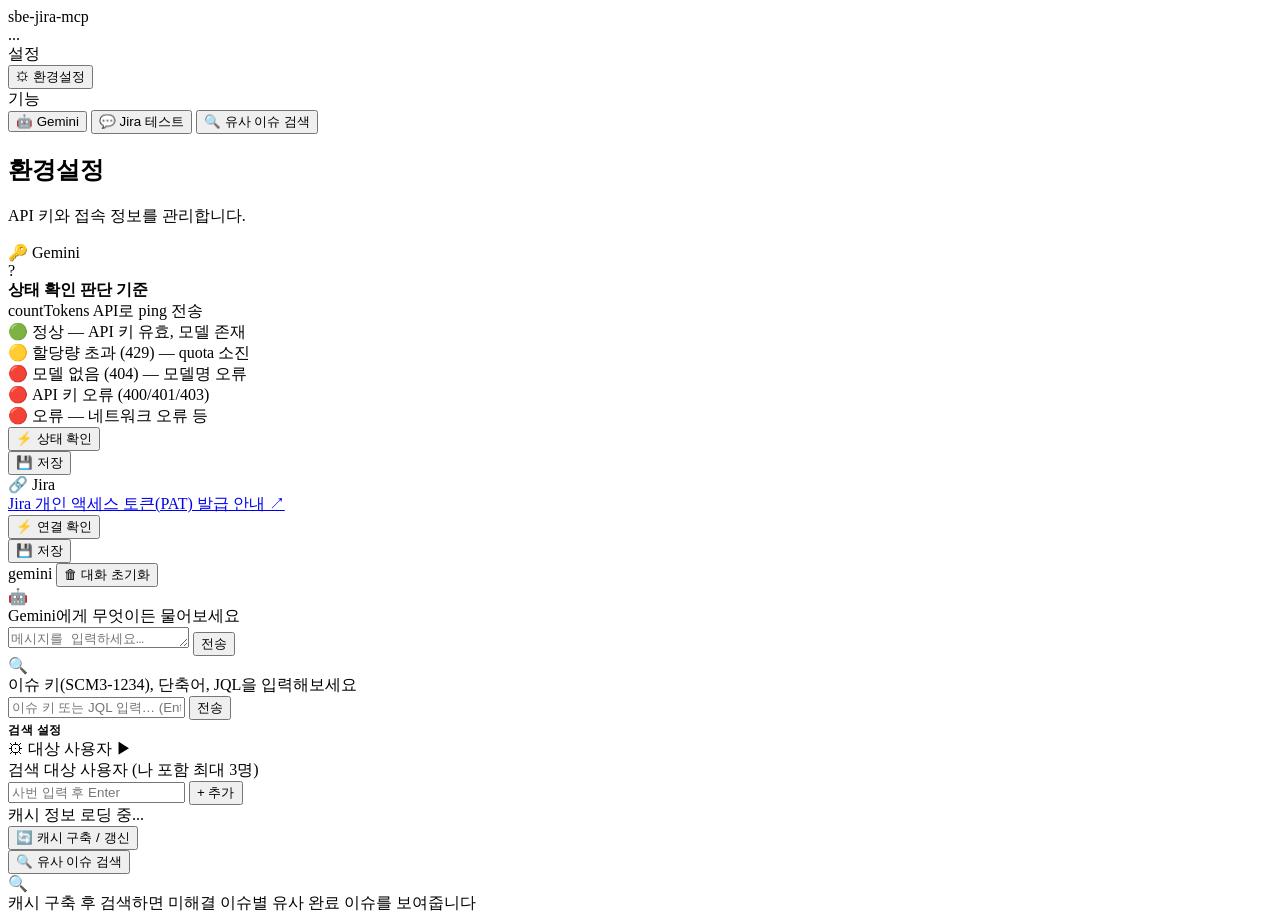
==== ui/index.html @ a71625b6 "fix: update incorrect Jira token issuance URL" ====
<!DOCTYPE html>
<html lang="ko">
<head>
<meta charset="UTF-8">
<meta name="viewport" content="width=device-width, initial-scale=1.0">
<title>sbe-jira-mcp</title>
<link rel="stylesheet" href="/style.css">
<script>
const FIELDS = __FIELDS_JSON__;
const SHORTCUTS = __SHORTCUTS_JSON__;
</script>
</head>
<body>
<div class="app">

  <!-- 사이드바 -->
  <nav class="sidebar">
    <div class="sidebar-brand">
      <div class="brand-name">sbe-jira-mcp</div>
      <div class="proj-badge" id="proj-badge">...</div>
    </div>
    <div class="sidebar-nav">
      <div class="nav-section-label">설정</div>
      <button class="nav-item" data-page="settings" onclick="switchPage('settings', this)">⚙ 환경설정</button>
      <div class="nav-section-label">기능</div>
      <button class="nav-item" data-page="gemini" onclick="switchPage('gemini', this)">🤖 Gemini</button>
      <button class="nav-item" data-page="chat" onclick="switchPage('chat', this)">💬 Jira 테스트</button>
      <button class="nav-item" data-page="similar" onclick="switchPage('similar', this)">🔍 유사 이슈 검색</button>
    </div>
  </nav>

  <!-- 컨텐츠 영역 -->
  <main class="content">

    <!-- 환경설정 페이지 -->
    <div id="page-settings" class="page settings-page">
      <div class="page-header">
        <h2>환경설정</h2>
        <p>API 키와 접속 정보를 관리합니다.</p>
      </div>

      <div class="settings-body">
        <div class="card">
          <div class="card-title">🔑 Gemini</div>
          <div id="gemini-fields-inline"></div>
          <div class="check-row">
            <div class="tooltip-wrap">
              <span class="help-icon">?</span>
              <div class="tooltip-box">
                <b>상태 확인 판단 기준</b><br>
                countTokens API로 ping 전송<br>
                🟢 정상 — API 키 유효, 모델 존재<br>
                🟡 할당량 초과 (429) — quota 소진<br>
                🔴 모델 없음 (404) — 모델명 오류<br>
                🔴 API 키 오류 (400/401/403)<br>
                🔴 오류 — 네트워크 오류 등
              </div>
            </div>
            <button type="button" class="btn-check" id="gemini-check-btn" onclick="checkGemini()">⚡ 상태 확인</button>
            <div class="gstatus" id="gstatus" style="display:none">
              <span class="gstatus-dot" id="gstatus-dot"></span>
              <span id="gstatus-text"></span>
              <span class="gstatus-meta" id="gstatus-meta"></span>
            </div>
          </div>
          <div class="card-actions">
            <button type="button" class="btn btn-primary" onclick="saveGeminiSettings()">💾 저장</button>
          </div>
        </div>

        <div class="card">
          <div class="card-title">🔗 Jira</div>
          <div id="jira-fields-inline"></div>
          <div class="onboarding-links">
            <a href="https://jira.sinc.co.kr/secure/ViewProfile.jspa" target="_blank">Jira 개인 액세스 토큰(PAT) 발급 안내 ↗</a>
          </div>
          <div class="check-row">
            <button type="button" class="btn-check" id="jira-check-btn" onclick="checkJira()">⚡ 연결 확인</button>
            <div class="gstatus" id="jstatus" style="display:none">
              <span class="gstatus-dot" id="jstatus-dot"></span>
              <span id="jstatus-text"></span>
              <span class="gstatus-meta" id="jstatus-meta"></span>
            </div>
          </div>
          <div class="card-actions">
            <button type="button" class="btn btn-primary" onclick="saveJiraSettings()">💾 저장</button>
          </div>
        </div>
      </div>
    </div>

    <!-- Gemini 채팅 페이지 -->
    <div id="page-gemini" class="page">
      <div class="chat-panel">
        <div class="gemini-header">
          <span id="gemini-model-badge" class="model-badge">gemini</span>
          <button class="btn-check" onclick="clearGeminiChat()">🗑 대화 초기화</button>
        </div>
        <div class="chat-history" id="gemini-history">
          <div class="empty-hint" id="gemini-empty-hint">
            <div class="big">🤖</div>
            <div>Gemini에게 무엇이든 물어보세요</div>
          </div>
        </div>
        <div class="chat-input-area">
          <textarea
            id="gemini-input"
            class="chat-input gemini-textarea"
            placeholder="메시지를 입력하세요… (Enter로 전송, Shift+Enter로 줄바꿈)"
            autocomplete="off"
            rows="1"
          ></textarea>
          <button class="send-btn" id="gemini-send-btn" onclick="sendGemini()">전송</button>
        </div>
      </div>
    </div>

    <!-- Jira 테스트 페이지 -->
    <div id="page-chat" class="page">
      <div class="chat-panel">
        <div class="chips" id="chip-area"></div>
        <div class="chat-history" id="chat-history">
          <div class="empty-hint" id="empty-hint">
            <div class="big">🔍</div>
            <div>이슈 키(SCM3-1234), 단축어, JQL을 입력해보세요</div>
          </div>
        </div>
        <div class="chat-input-area">
          <input
            id="chat-input"
            class="chat-input"
            type="text"
            placeholder="이슈 키 또는 JQL 입력… (Enter로 전송)"
            autocomplete="off"
          >
          <button class="send-btn" id="send-btn" onclick="sendChat()">전송</button>
        </div>
      </div>
    </div>

    <!-- 유사 이슈 페이지 -->
    <div id="page-similar" class="page">
      <div class="similar-panel">
        <div class="collapsible-header" onclick="toggleSimilarSettings()">
          <span style="font-size:12px;font-weight:600;color:var(--text-muted);text-transform:uppercase;letter-spacing:.6px;">검색 설정</span>
          <div class="collapsible-toggle">
            <span>⚙ 대상 사용자</span>
            <span id="similar-settings-arrow" class="toggle-arrow">▶</span>
          </div>
        </div>
        <div class="collapsible-body" id="similar-settings-body">
          <div class="collapsible-inner">
            <div class="user-tag-area">
              <div class="user-tag-label">검색 대상 사용자 (나 포함 최대 3명)</div>
              <div class="user-tags" id="user-tags"></div>
              <div class="user-add-row">
                <input id="user-add-input" class="user-add-input" type="text" placeholder="사번 입력 후 Enter" autocomplete="off">
                <button class="btn-check" onclick="addUser()">+ 추가</button>
              </div>
            </div>
            <div class="cache-status" id="cache-status">캐시 정보 로딩 중...</div>
            <div class="collapsible-actions">
              <button type="button" class="btn btn-secondary" id="build-btn" onclick="buildCache()">🔄 캐시 구축 / 갱신</button>
            </div>
          </div>
        </div>
        <div class="similar-search-row">
          <button class="btn btn-primary" id="similar-search-btn" onclick="searchSimilar()">🔍 유사 이슈 검색</button>
        </div>
        <div class="similar-results" id="similar-results">
          <div class="empty-hint" id="similar-empty-hint">
            <div class="big">🔍</div>
            <div>캐시 구축 후 검색하면 미해결 이슈별 유사 완료 이슈를 보여줍니다</div>
          </div>
        </div>
      </div>
    </div>

  </main>
</div>
<div id="toast"></div>
<script src="/script.js"></script>
</body>
</html>
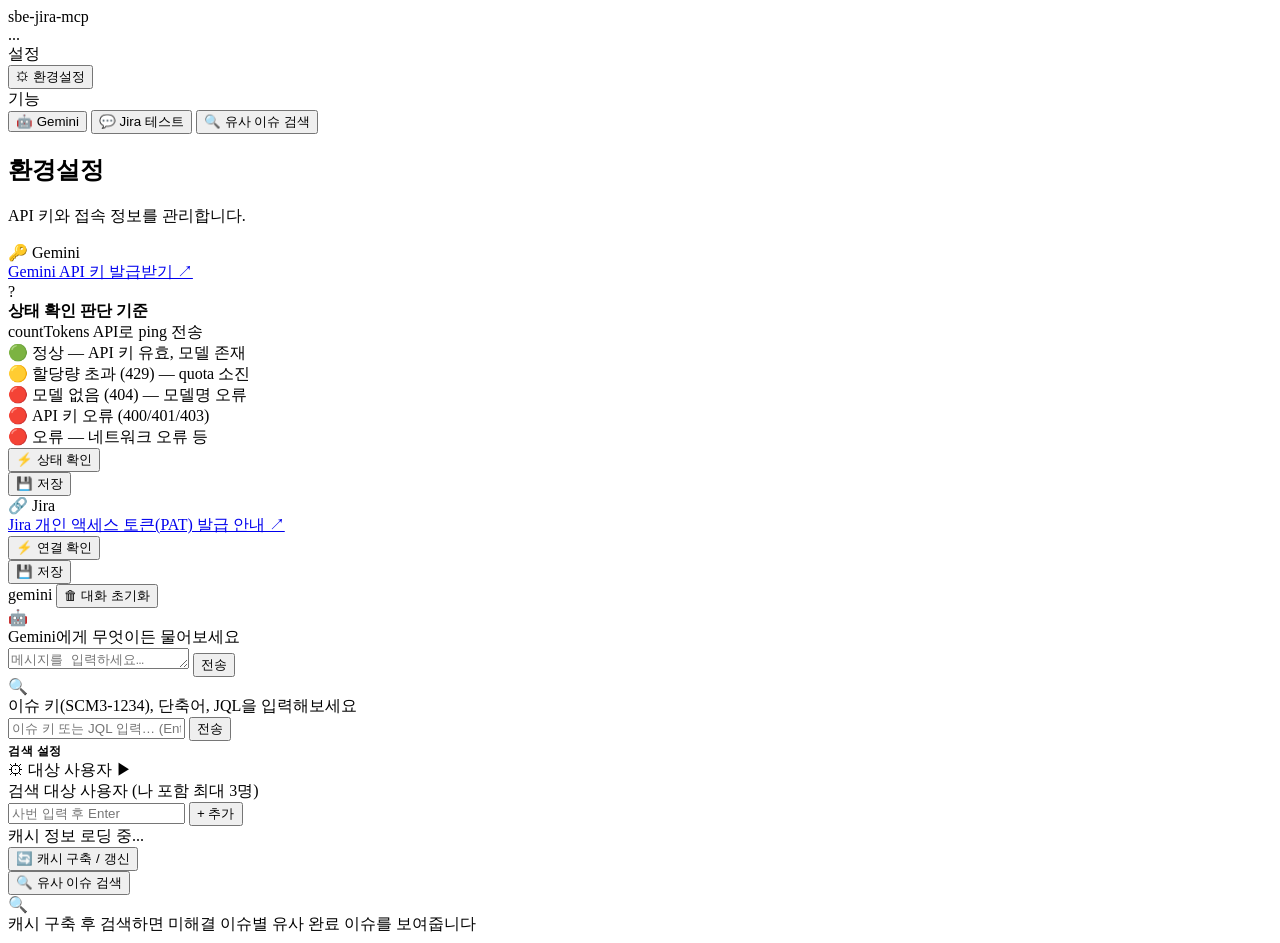
==== commit d061bbc3: "style: move onboarding links to top of cards for better UX" ====
--- a/ui/index.html
+++ b/ui/index.html
@@ -42,6 +42,9 @@
       <div class="settings-body">
         <div class="card">
           <div class="card-title">🔑 Gemini</div>
+          <div class="onboarding-links">
+            <a href="https://aistudio.google.com/app/apikey" target="_blank">Gemini API 키 발급받기 ↗</a>
+          </div>
           <div id="gemini-fields-inline"></div>
           <div class="check-row">
             <div class="tooltip-wrap">
@@ -70,10 +73,10 @@
 
         <div class="card">
           <div class="card-title">🔗 Jira</div>
-          <div id="jira-fields-inline"></div>
           <div class="onboarding-links">
             <a href="https://jira.sinc.co.kr/secure/ViewProfile.jspa" target="_blank">Jira 개인 액세스 토큰(PAT) 발급 안내 ↗</a>
           </div>
+          <div id="jira-fields-inline"></div>
           <div class="check-row">
             <button type="button" class="btn-check" id="jira-check-btn" onclick="checkJira()">⚡ 연결 확인</button>
             <div class="gstatus" id="jstatus" style="display:none">
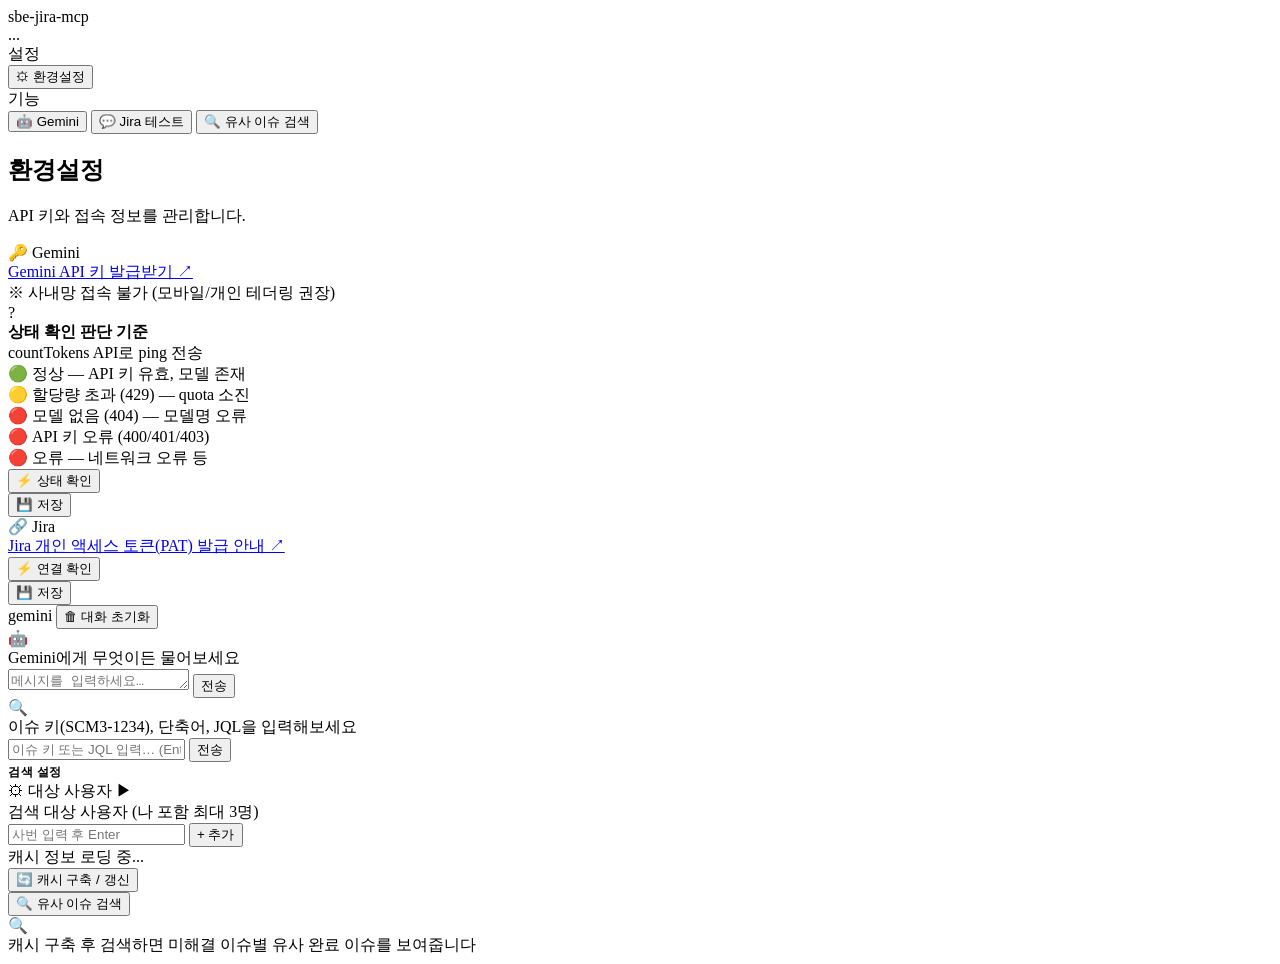
==== commit a155fa36: "docs: add corporate network access guidance for Gemini API link" ====
--- a/ui/index.html
+++ b/ui/index.html
@@ -44,6 +44,7 @@
           <div class="card-title">🔑 Gemini</div>
           <div class="onboarding-links">
             <a href="https://aistudio.google.com/app/apikey" target="_blank">Gemini API 키 발급받기 ↗</a>
+            <div class="guidance-note">※ 사내망 접속 불가 (모바일/개인 테더링 권장)</div>
           </div>
           <div id="gemini-fields-inline"></div>
           <div class="check-row">
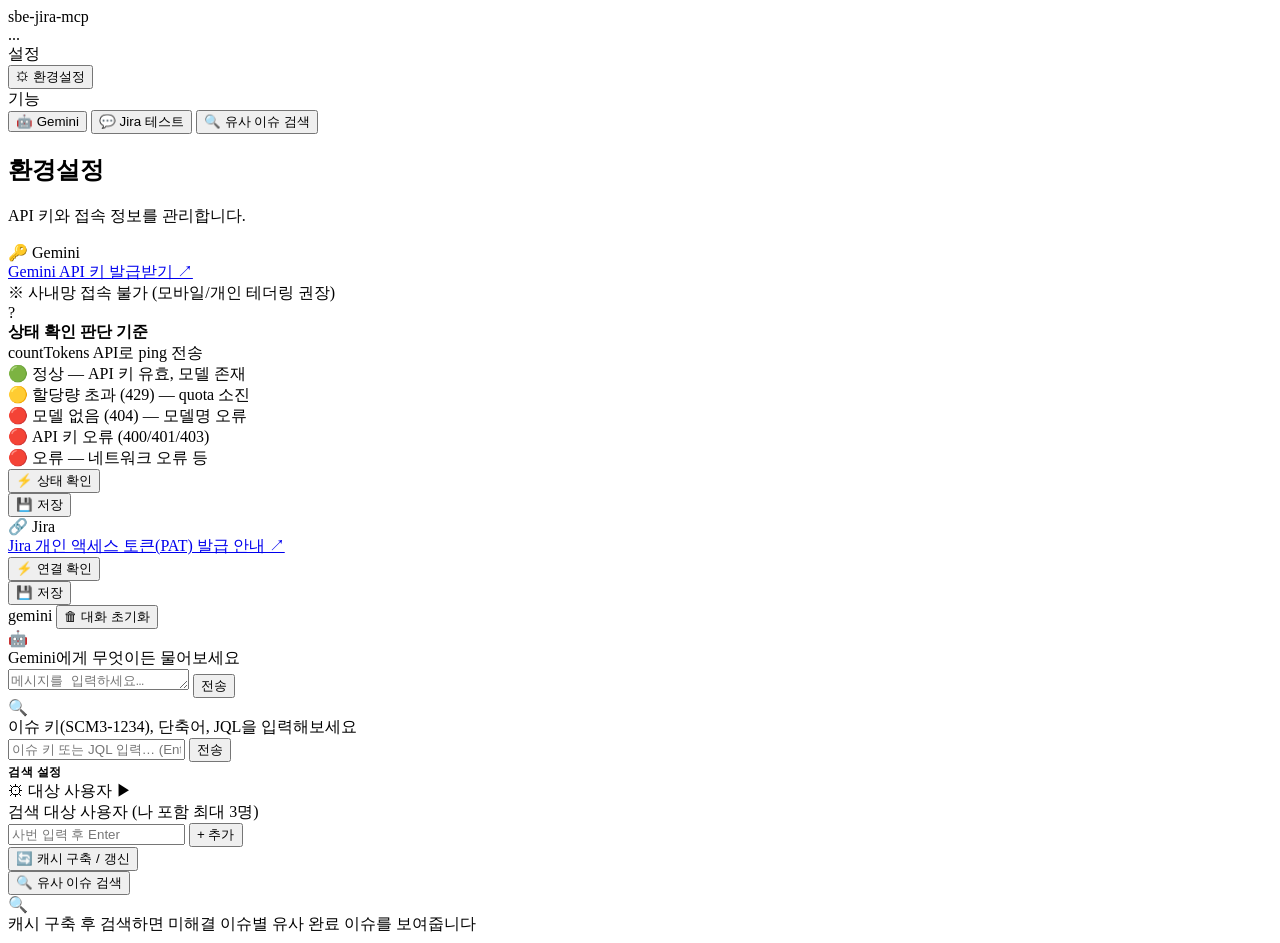
==== commit 2e0e0b8e: "feat: implement embedding cache build progress via SSE (4-A)" ====
--- a/ui/index.html
+++ b/ui/index.html
@@ -162,7 +162,15 @@
                 <button class="btn-check" onclick="addUser()">+ 추가</button>
               </div>
             </div>
-            <div class="cache-status" id="cache-status">캐시 정보 로딩 중...</div>
+            <div id="build-progress-area" style="display:none; margin-bottom: 15px;">
+              <div class="progress-info">
+                <span id="build-msg">준비 중...</span>
+                <span id="build-percent">0%</span>
+              </div>
+              <div class="progress-bar-bg">
+                <div id="build-bar" class="progress-bar-fill" style="width: 0%"></div>
+              </div>
+            </div>
             <div class="collapsible-actions">
               <button type="button" class="btn btn-secondary" id="build-btn" onclick="buildCache()">🔄 캐시 구축 / 갱신</button>
             </div>
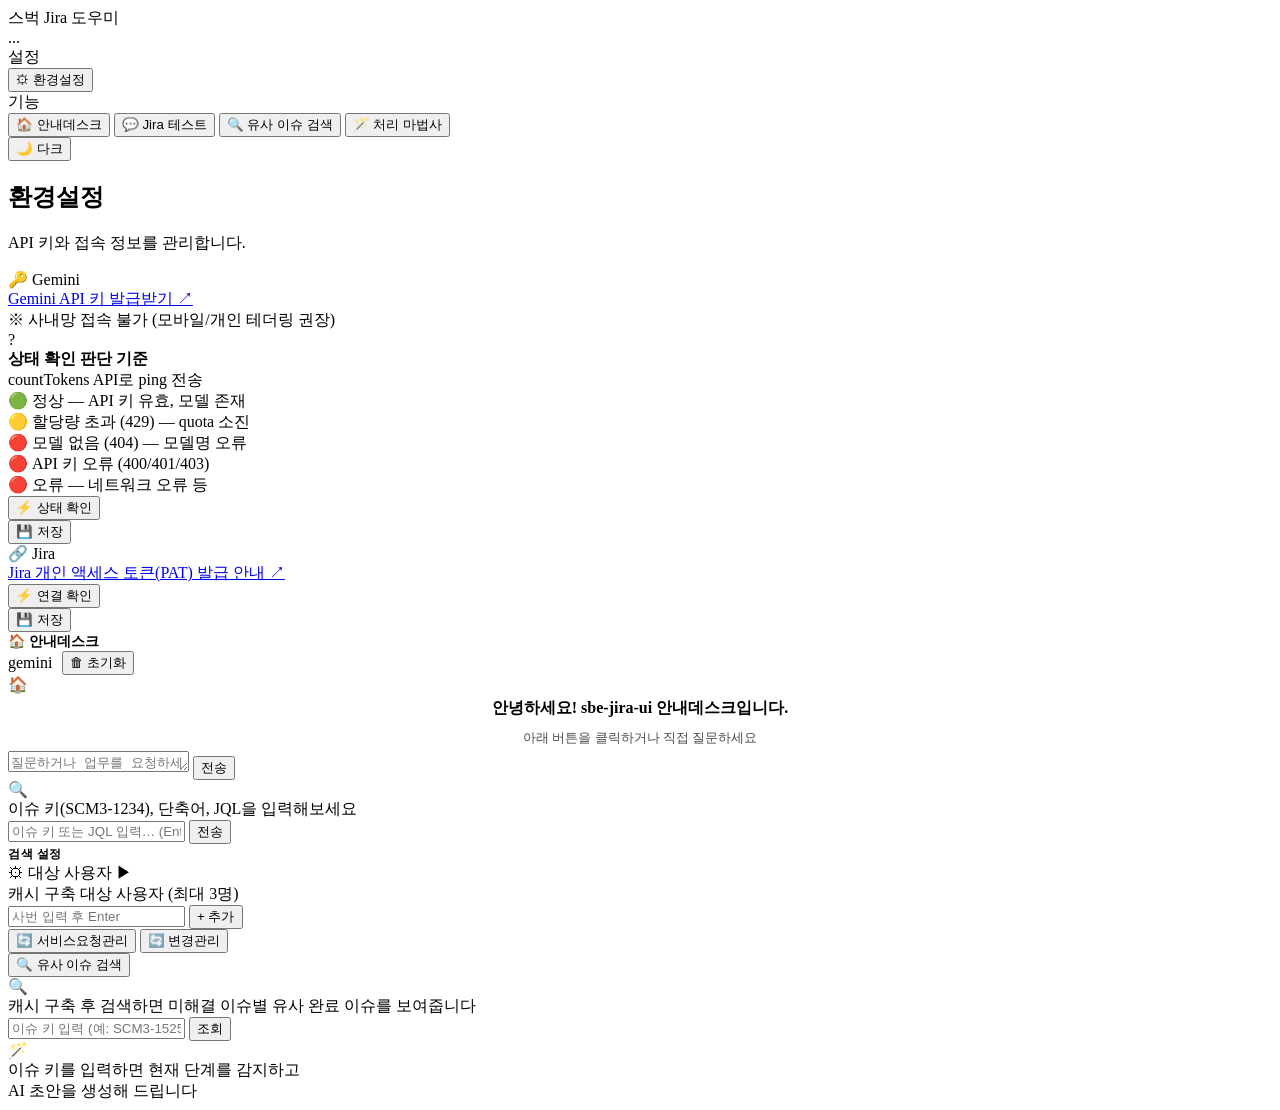
==== commit 233619ed: "feat: 대규모 개선 — SQLite 전환, SR 마법사, 라이트모드, 캐시 유형별 분리 등 [브레이킹 변경] - embedding_cache.json → embedding_ca" ====
--- a/ui/index.html
+++ b/ui/index.html
@@ -3,7 +3,7 @@
 <head>
 <meta charset="UTF-8">
 <meta name="viewport" content="width=device-width, initial-scale=1.0">
-<title>sbe-jira-mcp</title>
+<title>스벅 Jira 도우미</title>
 <link rel="stylesheet" href="/style.css">
 <script>
 const FIELDS = __FIELDS_JSON__;
@@ -16,16 +16,20 @@
   <!-- 사이드바 -->
   <nav class="sidebar">
     <div class="sidebar-brand">
-      <div class="brand-name">sbe-jira-mcp</div>
+      <div class="brand-name">스벅 Jira 도우미</div>
       <div class="proj-badge" id="proj-badge">...</div>
     </div>
     <div class="sidebar-nav">
       <div class="nav-section-label">설정</div>
       <button class="nav-item" data-page="settings" onclick="switchPage('settings', this)">⚙ 환경설정</button>
       <div class="nav-section-label">기능</div>
-      <button class="nav-item" data-page="gemini" onclick="switchPage('gemini', this)">🤖 Gemini</button>
+      <button class="nav-item" data-page="gemini" onclick="switchPage('gemini', this)">🏠 안내데스크</button>
       <button class="nav-item" data-page="chat" onclick="switchPage('chat', this)">💬 Jira 테스트</button>
       <button class="nav-item" data-page="similar" onclick="switchPage('similar', this)">🔍 유사 이슈 검색</button>
+      <button class="nav-item" data-page="wizard" onclick="switchPage('wizard', this)">🪄 처리 마법사</button>
+    </div>
+    <div class="sidebar-footer">
+      <button class="theme-toggle" id="theme-toggle-btn" onclick="toggleTheme()" title="테마 전환">🌙 다크</button>
     </div>
   </nav>
 
@@ -93,24 +97,31 @@
       </div>
     </div>
 
-    <!-- Gemini 채팅 페이지 -->
+    <!-- 안내데스크 / Gemini 채팅 페이지 -->
     <div id="page-gemini" class="page">
       <div class="chat-panel">
         <div class="gemini-header">
-          <span id="gemini-model-badge" class="model-badge">gemini</span>
-          <button class="btn-check" onclick="clearGeminiChat()">🗑 대화 초기화</button>
-        </div>
+          <span style="font-size:14px;font-weight:600;color:var(--text)">🏠 안내데스크</span>
+          <div style="display:flex;align-items:center;gap:10px">
+            <span id="gemini-model-badge" class="model-badge">gemini</span>
+            <button class="btn-check" onclick="clearGeminiChat()">🗑 초기화</button>
+          </div>
+        </div>
+        <div class="chips" id="gemini-chip-area"></div>
         <div class="chat-history" id="gemini-history">
           <div class="empty-hint" id="gemini-empty-hint">
-            <div class="big">🤖</div>
-            <div>Gemini에게 무엇이든 물어보세요</div>
+            <div class="big">🏠</div>
+            <div style="text-align:center;line-height:1.8">
+              <b>안녕하세요! sbe-jira-ui 안내데스크입니다.</b><br>
+              <span style="font-size:13px;opacity:.7">아래 버튼을 클릭하거나 직접 질문하세요</span>
+            </div>
           </div>
         </div>
         <div class="chat-input-area">
           <textarea
             id="gemini-input"
             class="chat-input gemini-textarea"
-            placeholder="메시지를 입력하세요… (Enter로 전송, Shift+Enter로 줄바꿈)"
+            placeholder="질문하거나 업무를 요청하세요… (Enter로 전송, Shift+Enter로 줄바꿈)"
             autocomplete="off"
             rows="1"
           ></textarea>
@@ -155,7 +166,7 @@
         <div class="collapsible-body" id="similar-settings-body">
           <div class="collapsible-inner">
             <div class="user-tag-area">
-              <div class="user-tag-label">검색 대상 사용자 (나 포함 최대 3명)</div>
+              <div class="user-tag-label">캐시 구축 대상 사용자 (최대 3명)</div>
               <div class="user-tags" id="user-tags"></div>
               <div class="user-add-row">
                 <input id="user-add-input" class="user-add-input" type="text" placeholder="사번 입력 후 Enter" autocomplete="off">
@@ -172,7 +183,8 @@
               </div>
             </div>
             <div class="collapsible-actions">
-              <button type="button" class="btn btn-secondary" id="build-btn" onclick="buildCache()">🔄 캐시 구축 / 갱신</button>
+              <button type="button" class="btn btn-secondary" id="build-btn-sr" onclick="buildCache('서비스요청관리')">🔄 서비스요청관리</button>
+              <button type="button" class="btn btn-secondary" id="build-btn-cm" onclick="buildCache('변경관리')">🔄 변경관리</button>
             </div>
           </div>
         </div>
@@ -184,6 +196,83 @@
             <div class="big">🔍</div>
             <div>캐시 구축 후 검색하면 미해결 이슈별 유사 완료 이슈를 보여줍니다</div>
           </div>
+        </div>
+      </div>
+    </div>
+
+    <!-- 처리 마법사 페이지 -->
+    <div id="page-wizard" class="page">
+      <div class="wizard-panel">
+        <!-- 이슈 키 입력 -->
+        <div class="wizard-search-row">
+          <input
+            id="wizard-key-input"
+            class="chat-input"
+            type="text"
+            placeholder="이슈 키 입력 (예: SCM3-15252)"
+            autocomplete="off"
+            onkeydown="if(event.key==='Enter') wizardDetect()"
+            style="flex:1"
+          >
+          <button class="btn btn-primary" id="wizard-detect-btn" onclick="wizardDetect()">조회</button>
+        </div>
+
+        <!-- 감지 결과 카드 -->
+        <div id="wizard-result" style="display:none">
+          <div class="wizard-card" id="wizard-info-card">
+            <div class="wizard-issue-title" id="wizard-issue-title"></div>
+            <div class="wizard-meta-row">
+              <span class="wizard-badge" id="wizard-type-badge"></span>
+              <span class="wizard-badge wizard-badge-status" id="wizard-status-badge"></span>
+              <span class="wizard-badge wizard-badge-urgent" id="wizard-urgent-badge" style="display:none">🚨 긴급</span>
+            </div>
+            <!-- pre-flight: 변경유형/긴급 수정 (변경관리만) -->
+            <div id="wizard-preflight" style="display:none">
+              <div class="wizard-section-label">Pre-flight check</div>
+              <div class="wizard-preflight-row">
+                <label class="wizard-label">변경유형</label>
+                <select id="wizard-change-type" class="wizard-select">
+                  <option value="[프로그램] UI/서비스/기능">[프로그램] UI/서비스/기능</option>
+                  <option value="[프로그램] 배치">[프로그램] 배치</option>
+                  <option value="[프로그램] I/F">[프로그램] I/F</option>
+                  <option value="[DB] 데이터변경(DML)">[DB] 데이터변경(DML)</option>
+                  <option value="[DB] 테이블변경">[DB] 테이블변경</option>
+                </select>
+              </div>
+              <div class="wizard-preflight-row">
+                <label class="wizard-label">긴급 여부</label>
+                <label class="wizard-checkbox-label">
+                  <input type="checkbox" id="wizard-is-urgent"> 긴급
+                </label>
+              </div>
+            </div>
+            <!-- pre-flight: 업무유형 선택 (서비스요청관리만) -->
+            <div id="wizard-sr-preflight" style="display:none">
+              <div class="wizard-section-label">업무유형 확인</div>
+              <div class="wizard-preflight-row">
+                <label class="wizard-label">업무유형</label>
+                <select id="wizard-sr-work-type" class="wizard-select">
+                  <option value="계정/권한 처리">계정/권한 처리</option>
+                  <option value="데이터추출">데이터추출</option>
+                  <option value="공통코드 단순변경">공통코드 단순변경</option>
+                  <option value="기타">기타</option>
+                </select>
+              </div>
+            </div>
+            <div class="wizard-next-action">
+              <span class="wizard-next-icon">→</span>
+              <span id="wizard-next-text"></span>
+            </div>
+          </div>
+
+          <!-- 초안 생성 영역 -->
+          <div id="wizard-drafts"></div>
+        </div>
+
+        <!-- 빈 상태 힌트 -->
+        <div class="empty-hint" id="wizard-empty-hint">
+          <div class="big">🪄</div>
+          <div>이슈 키를 입력하면 현재 단계를 감지하고<br>AI 초안을 생성해 드립니다</div>
         </div>
       </div>
     </div>
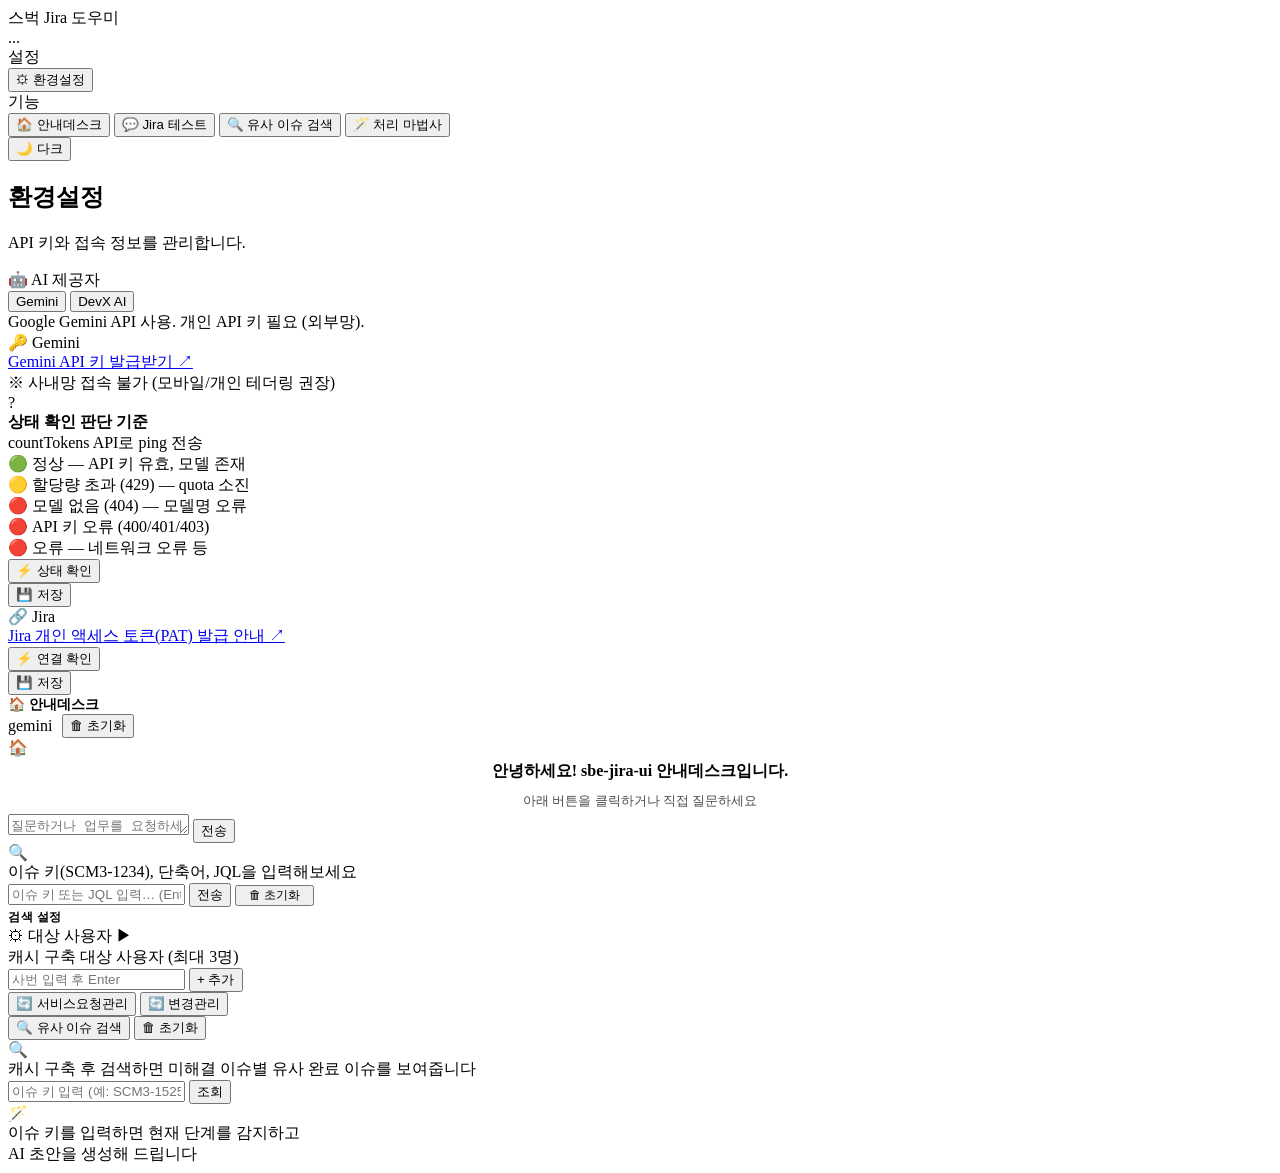
==== commit c5985747: "feat: DevX AI 통합, 처리 마법사, 안전 쿼리, JS 파일 분리, 히스토리 영속화 - lib/ai_router.py: AI 제공자 라우터 신규 추가 (os.environ" ====
--- a/ui/index.html
+++ b/ui/index.html
@@ -44,7 +44,20 @@
       </div>
 
       <div class="settings-body">
+
+        <!-- AI 제공자 선택 -->
         <div class="card">
+          <div class="card-title">🤖 AI 제공자</div>
+          <div class="provider-toggle-wrap">
+            <button type="button" class="provider-btn" id="btn-provider-gemini" onclick="setProvider('gemini')">Gemini</button>
+            <button type="button" class="provider-btn" id="btn-provider-devx" onclick="setProvider('devx')">DevX AI</button>
+          </div>
+          <div class="provider-desc" id="provider-desc-gemini">Google Gemini API 사용. 개인 API 키 필요 (외부망).</div>
+          <div class="provider-desc" id="provider-desc-devx" style="display:none">사내 DevX AI 사용. 팀 공유 API 키 (사내망).</div>
+        </div>
+
+        <!-- Gemini 설정 -->
+        <div class="card" id="card-gemini">
           <div class="card-title">🔑 Gemini</div>
           <div class="onboarding-links">
             <a href="https://aistudio.google.com/app/apikey" target="_blank">Gemini API 키 발급받기 ↗</a>
@@ -76,6 +89,26 @@
           </div>
         </div>
 
+        <!-- DevX AI 설정 -->
+        <div class="card" id="card-devx" style="display:none">
+          <div class="card-title">🏢 DevX AI</div>
+          <div class="onboarding-links">
+            <div class="guidance-note">※ 사내망 전용. 팀 공유 API 키로 사용합니다.</div>
+          </div>
+          <div id="devx-fields-inline"></div>
+          <div class="check-row">
+            <button type="button" class="btn-check" id="devx-check-btn" onclick="checkDevxAI()">⚡ 상태 확인</button>
+            <div class="gstatus" id="dstatus" style="display:none">
+              <span class="gstatus-dot" id="dstatus-dot"></span>
+              <span id="dstatus-text"></span>
+              <span class="gstatus-meta" id="dstatus-meta"></span>
+            </div>
+          </div>
+          <div class="card-actions">
+            <button type="button" class="btn btn-primary" onclick="saveDevxSettings()">💾 저장</button>
+          </div>
+        </div>
+
         <div class="card">
           <div class="card-title">🔗 Jira</div>
           <div class="onboarding-links">
@@ -149,6 +182,7 @@
             autocomplete="off"
           >
           <button class="send-btn" id="send-btn" onclick="sendChat()">전송</button>
+          <button class="btn btn-secondary" style="flex:none;padding:0 12px;font-size:12px;" onclick="clearJiraChat()" title="대화 내용 초기화">🗑 초기화</button>
         </div>
       </div>
     </div>
@@ -190,6 +224,7 @@
         </div>
         <div class="similar-search-row">
           <button class="btn btn-primary" id="similar-search-btn" onclick="searchSimilar()">🔍 유사 이슈 검색</button>
+          <button class="btn btn-secondary" onclick="clearSimilarResults()" title="검색 결과 초기화">🗑 초기화</button>
         </div>
         <div class="similar-results" id="similar-results">
           <div class="empty-hint" id="similar-empty-hint">
@@ -280,6 +315,12 @@
   </main>
 </div>
 <div id="toast"></div>
+<script src="/utils.js"></script>
+<script src="/settings.js"></script>
+<script src="/jira.js"></script>
+<script src="/helpdesk.js"></script>
+<script src="/similar.js"></script>
+<script src="/wizard.js"></script>
 <script src="/script.js"></script>
 </body>
 </html>
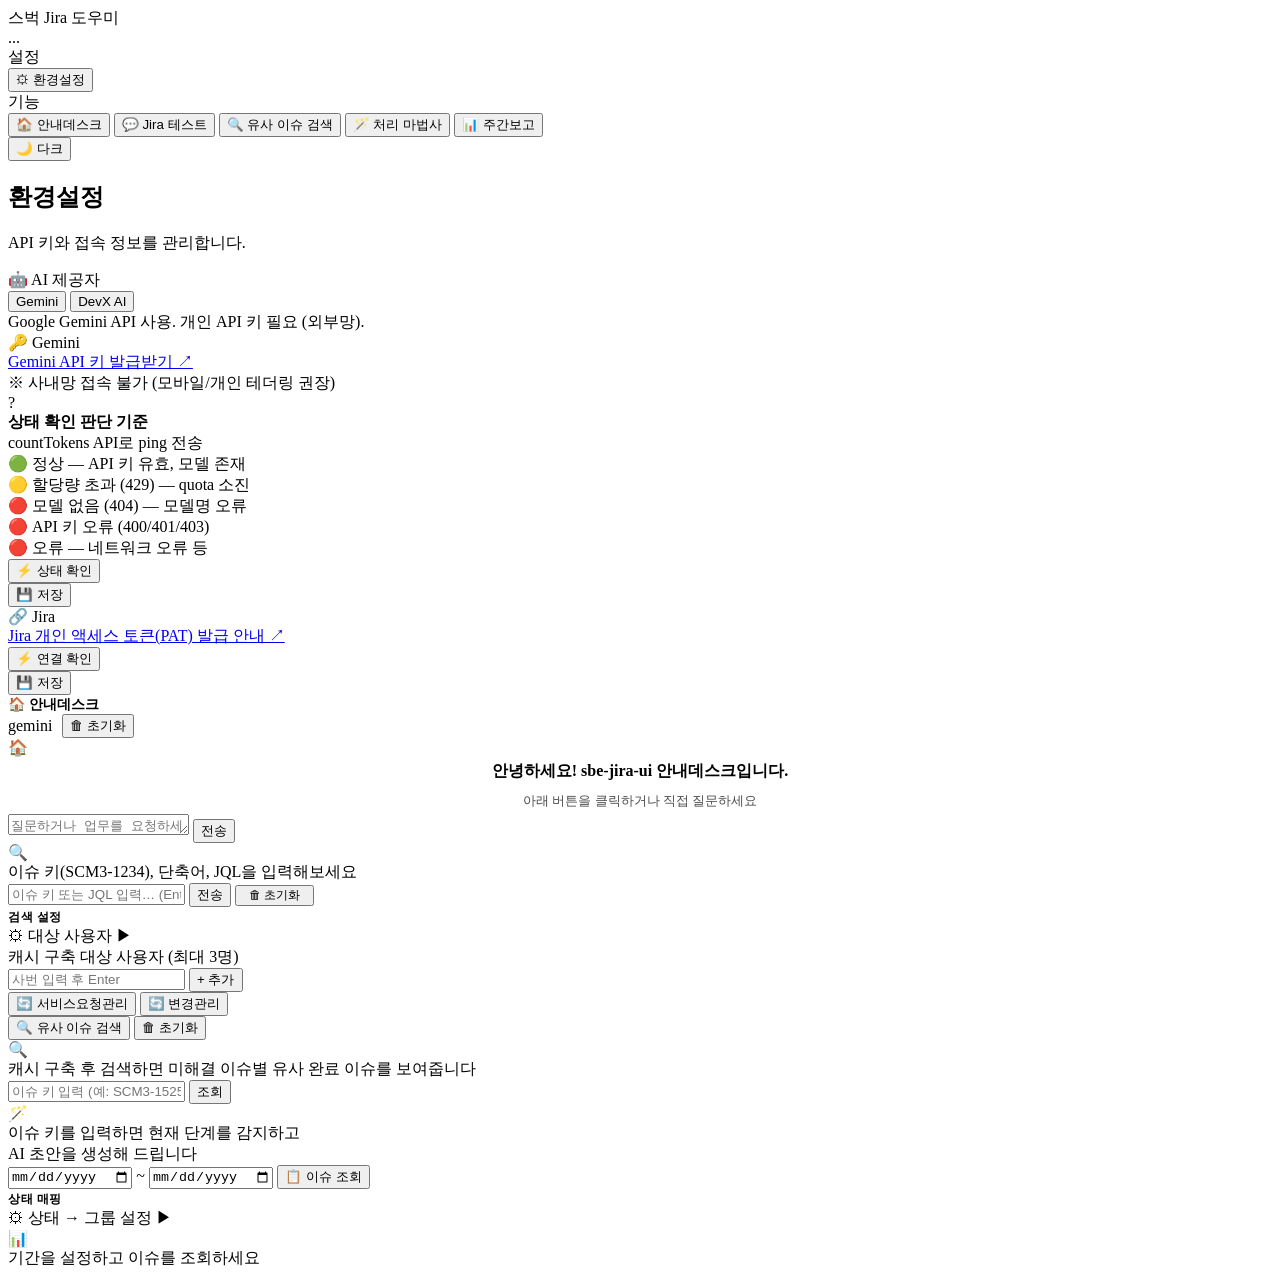
==== commit c82e499b: "feat: 주간보고 자동 생성 기능 추가 (📊 탭) - 기간 설정(날짜 직접 입력)으로 assignee=currentUser() 이슈 조회 - 서비스요청관리(양식A) / 변경관리(" ====
--- a/ui/index.html
+++ b/ui/index.html
@@ -27,6 +27,7 @@
       <button class="nav-item" data-page="chat" onclick="switchPage('chat', this)">💬 Jira 테스트</button>
       <button class="nav-item" data-page="similar" onclick="switchPage('similar', this)">🔍 유사 이슈 검색</button>
       <button class="nav-item" data-page="wizard" onclick="switchPage('wizard', this)">🪄 처리 마법사</button>
+      <button class="nav-item" data-page="weekly" onclick="switchPage('weekly', this)">📊 주간보고</button>
     </div>
     <div class="sidebar-footer">
       <button class="theme-toggle" id="theme-toggle-btn" onclick="toggleTheme()" title="테마 전환">🌙 다크</button>
@@ -312,6 +313,90 @@
       </div>
     </div>
 
+    <!-- 주간보고 페이지 -->
+    <div id="page-weekly" class="page">
+      <div class="weekly-panel">
+
+        <!-- 기간 설정 -->
+        <div class="weekly-header-row">
+          <input type="date" id="weekly-from" class="weekly-date-input">
+          <span class="weekly-date-sep">~</span>
+          <input type="date" id="weekly-to" class="weekly-date-input">
+          <button class="btn btn-primary" id="weekly-fetch-btn" onclick="weeklyFetch()">📋 이슈 조회</button>
+        </div>
+
+        <!-- 상태 매핑 설정 (접기/펼치기) -->
+        <div class="collapsible-header" onclick="toggleWeeklyMapping()">
+          <span style="font-size:12px;font-weight:600;color:var(--text-muted);text-transform:uppercase;letter-spacing:.6px">상태 매핑</span>
+          <div class="collapsible-toggle">
+            <span>⚙ 상태 → 그룹 설정</span>
+            <span id="weekly-mapping-arrow" class="toggle-arrow">▶</span>
+          </div>
+        </div>
+        <div class="collapsible-body" id="weekly-mapping-body" style="display:none">
+          <div class="collapsible-inner">
+            <div class="weekly-mapping-groups">
+              <div class="weekly-mapping-group-item">
+                <div class="weekly-mapping-group-label weekly-group-검토중">검토중</div>
+                <div class="user-tags" id="mapping-tags-검토중"></div>
+                <div class="user-add-row">
+                  <input id="mapping-input-검토중" class="user-add-input" type="text" placeholder="상태명 입력 후 Enter" autocomplete="off"
+                    onkeydown="if(event.key==='Enter') weeklyAddMappingStatus('검토중')">
+                  <button class="btn-check" onclick="weeklyAddMappingStatus('검토중')">+ 추가</button>
+                </div>
+              </div>
+              <div class="weekly-mapping-group-item">
+                <div class="weekly-mapping-group-label weekly-group-진행중">진행중</div>
+                <div class="user-tags" id="mapping-tags-진행중"></div>
+                <div class="user-add-row">
+                  <input id="mapping-input-진행중" class="user-add-input" type="text" placeholder="상태명 입력 후 Enter" autocomplete="off"
+                    onkeydown="if(event.key==='Enter') weeklyAddMappingStatus('진행중')">
+                  <button class="btn-check" onclick="weeklyAddMappingStatus('진행중')">+ 추가</button>
+                </div>
+              </div>
+              <div class="weekly-mapping-group-item">
+                <div class="weekly-mapping-group-label weekly-group-완료">완료</div>
+                <div class="user-tags" id="mapping-tags-완료"></div>
+                <div class="user-add-row">
+                  <input id="mapping-input-완료" class="user-add-input" type="text" placeholder="상태명 입력 후 Enter" autocomplete="off"
+                    onkeydown="if(event.key==='Enter') weeklyAddMappingStatus('완료')">
+                  <button class="btn-check" onclick="weeklyAddMappingStatus('완료')">+ 추가</button>
+                </div>
+              </div>
+            </div>
+            <div class="collapsible-actions">
+              <button class="btn btn-secondary" onclick="weeklyResetMapping()">↩ 기본값으로 초기화</button>
+            </div>
+          </div>
+        </div>
+
+        <!-- 이슈 목록 -->
+        <div id="weekly-issues-area" style="display:none">
+          <div class="weekly-issues-header">
+            <span id="weekly-issues-count" style="font-size:13px;color:var(--text-muted)">0건</span>
+            <button class="btn btn-primary" id="weekly-generate-btn" onclick="weeklyGenerate()">🤖 주간보고 생성</button>
+          </div>
+          <div id="weekly-issues-list" class="weekly-issues-list"></div>
+        </div>
+
+        <!-- 생성 결과 -->
+        <div id="weekly-result-area" style="display:none">
+          <div class="weekly-result-header">
+            <span style="font-size:13px;font-weight:600">📝 주간보고 초안</span>
+            <button class="btn btn-secondary" onclick="weeklyCopy()">📋 복사</button>
+          </div>
+          <textarea id="weekly-result-text" class="wizard-textarea weekly-result-textarea" spellcheck="false"></textarea>
+        </div>
+
+        <!-- 빈 상태 -->
+        <div class="empty-hint" id="weekly-empty-hint">
+          <div class="big">📊</div>
+          <div>기간을 설정하고 이슈를 조회하세요</div>
+        </div>
+
+      </div>
+    </div>
+
   </main>
 </div>
 <div id="toast"></div>
@@ -321,6 +406,7 @@
 <script src="/helpdesk.js"></script>
 <script src="/similar.js"></script>
 <script src="/wizard.js"></script>
+<script src="/weekly.js"></script>
 <script src="/script.js"></script>
 </body>
 </html>
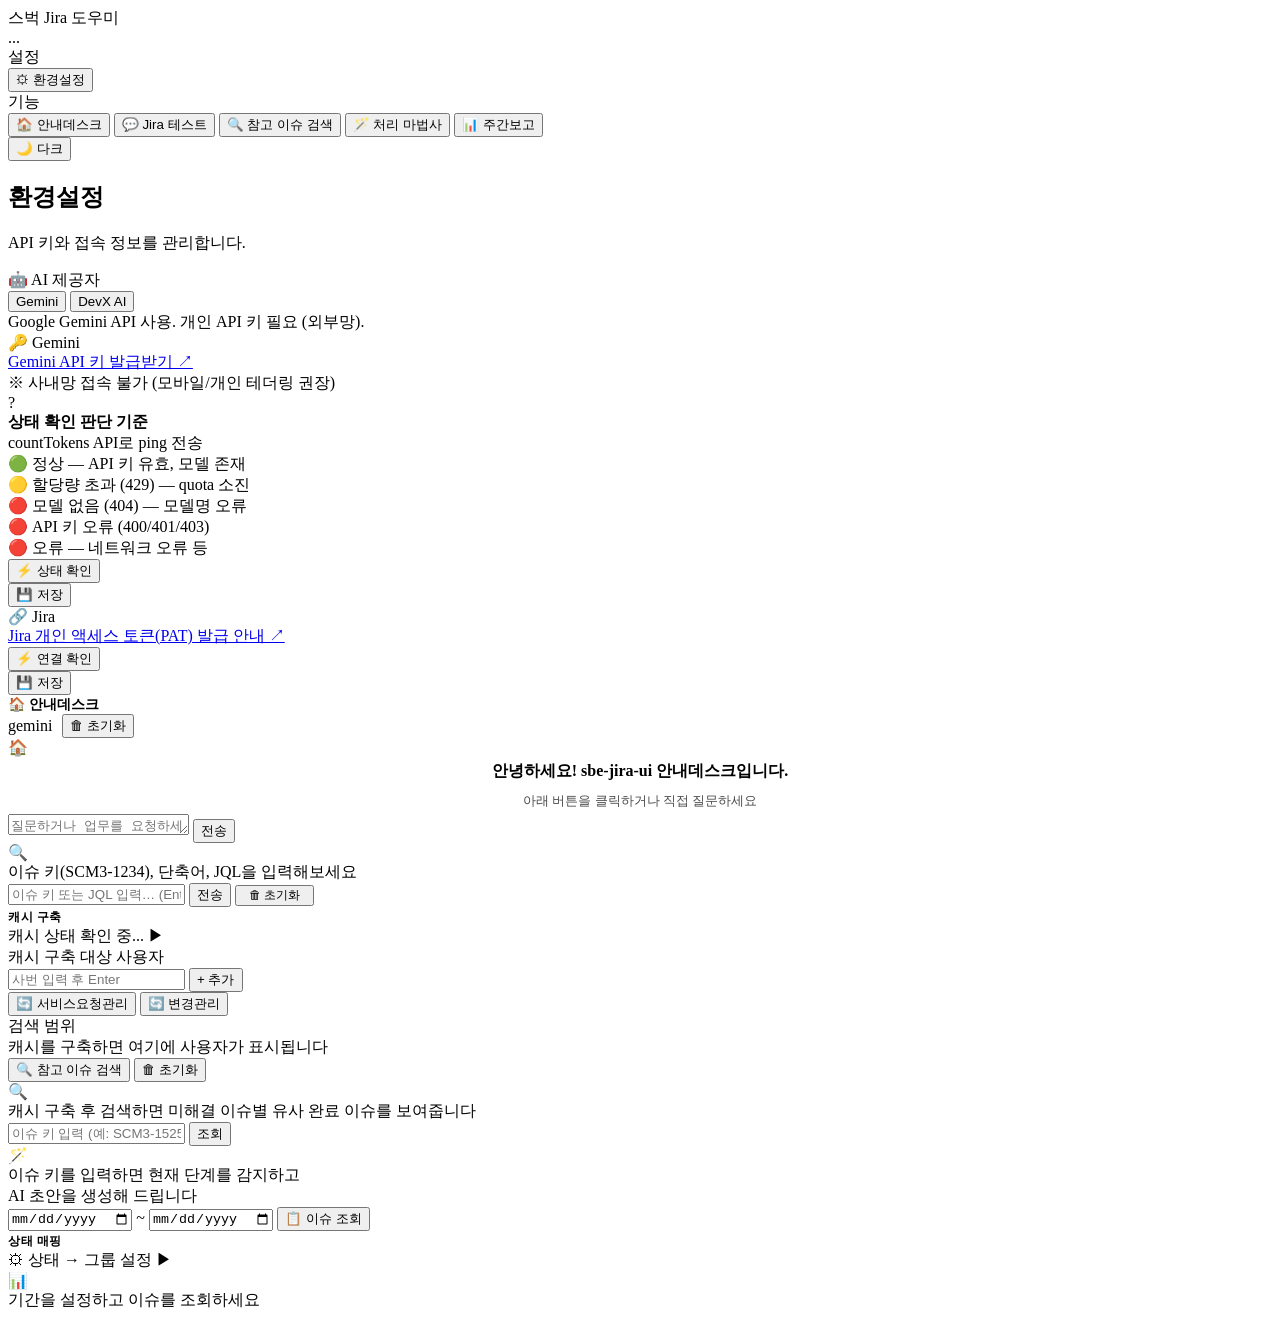
==== commit d4bb7e99: "feat: 참고 이슈 검색 개선 및 다수 UX 수정 - 유사 이슈 검색 → 참고 이슈 검색 명칭 변경 - 참고 이슈 카드에서 댓글/상태전환/Jira버튼/AI검증 기능 제거 - 상태" ====
--- a/ui/index.html
+++ b/ui/index.html
@@ -25,7 +25,7 @@
       <div class="nav-section-label">기능</div>
       <button class="nav-item" data-page="gemini" onclick="switchPage('gemini', this)">🏠 안내데스크</button>
       <button class="nav-item" data-page="chat" onclick="switchPage('chat', this)">💬 Jira 테스트</button>
-      <button class="nav-item" data-page="similar" onclick="switchPage('similar', this)">🔍 유사 이슈 검색</button>
+      <button class="nav-item" data-page="similar" onclick="switchPage('similar', this)">🔍 참고 이슈 검색</button>
       <button class="nav-item" data-page="wizard" onclick="switchPage('wizard', this)">🪄 처리 마법사</button>
       <button class="nav-item" data-page="weekly" onclick="switchPage('weekly', this)">📊 주간보고</button>
     </div>
@@ -191,17 +191,18 @@
     <!-- 유사 이슈 페이지 -->
     <div id="page-similar" class="page">
       <div class="similar-panel">
+        <!-- 캐시 구축 섹션 -->
         <div class="collapsible-header" onclick="toggleSimilarSettings()">
-          <span style="font-size:12px;font-weight:600;color:var(--text-muted);text-transform:uppercase;letter-spacing:.6px;">검색 설정</span>
+          <span style="font-size:12px;font-weight:600;color:var(--text-muted);text-transform:uppercase;letter-spacing:.6px;">캐시 구축</span>
           <div class="collapsible-toggle">
-            <span>⚙ 대상 사용자</span>
+            <span id="cache-status">캐시 상태 확인 중...</span>
             <span id="similar-settings-arrow" class="toggle-arrow">▶</span>
           </div>
         </div>
         <div class="collapsible-body" id="similar-settings-body">
           <div class="collapsible-inner">
             <div class="user-tag-area">
-              <div class="user-tag-label">캐시 구축 대상 사용자 (최대 3명)</div>
+              <div class="user-tag-label">캐시 구축 대상 사용자</div>
               <div class="user-tags" id="user-tags"></div>
               <div class="user-add-row">
                 <input id="user-add-input" class="user-add-input" type="text" placeholder="사번 입력 후 Enter" autocomplete="off">
@@ -223,8 +224,17 @@
             </div>
           </div>
         </div>
+
+        <!-- 검색 범위 섹션 -->
+        <div class="similar-scope-section">
+          <div class="similar-scope-label">검색 범위</div>
+          <div id="similar-scope-checkboxes" class="similar-scope-checkboxes">
+            <span class="similar-scope-empty">캐시를 구축하면 여기에 사용자가 표시됩니다</span>
+          </div>
+        </div>
+
         <div class="similar-search-row">
-          <button class="btn btn-primary" id="similar-search-btn" onclick="searchSimilar()">🔍 유사 이슈 검색</button>
+          <button class="btn btn-primary" id="similar-search-btn" onclick="searchSimilar()">🔍 참고 이슈 검색</button>
           <button class="btn btn-secondary" onclick="clearSimilarResults()" title="검색 결과 초기화">🗑 초기화</button>
         </div>
         <div class="similar-results" id="similar-results">
@@ -333,7 +343,7 @@
             <span id="weekly-mapping-arrow" class="toggle-arrow">▶</span>
           </div>
         </div>
-        <div class="collapsible-body" id="weekly-mapping-body" style="display:none">
+        <div class="weekly-mapping-collapse" id="weekly-mapping-body" style="display:none">
           <div class="collapsible-inner">
             <div class="weekly-mapping-groups">
               <div class="weekly-mapping-group-item">
@@ -372,11 +382,16 @@
 
         <!-- 이슈 목록 -->
         <div id="weekly-issues-area" style="display:none">
-          <div class="weekly-issues-header">
-            <span id="weekly-issues-count" style="font-size:13px;color:var(--text-muted)">0건</span>
-            <button class="btn btn-primary" id="weekly-generate-btn" onclick="weeklyGenerate()">🤖 주간보고 생성</button>
-          </div>
-          <div id="weekly-issues-list" class="weekly-issues-list"></div>
+          <div class="collapsible-header" onclick="toggleWeeklyIssues()">
+            <span id="weekly-issues-count" style="font-size:12px;font-weight:600;color:var(--text-muted);text-transform:uppercase;letter-spacing:.6px">조회된 이슈 0건</span>
+            <div style="display:flex;align-items:center;gap:10px">
+              <button class="btn btn-primary" id="weekly-generate-btn" onclick="event.stopPropagation(); weeklyGenerate()">🤖 주간보고 생성</button>
+              <span id="weekly-issues-arrow" class="toggle-arrow">▼</span>
+            </div>
+          </div>
+          <div class="collapsible-body weekly-issues-body open" id="weekly-issues-body">
+            <div id="weekly-issues-list" class="weekly-issues-list"></div>
+          </div>
         </div>
 
         <!-- 생성 결과 -->
